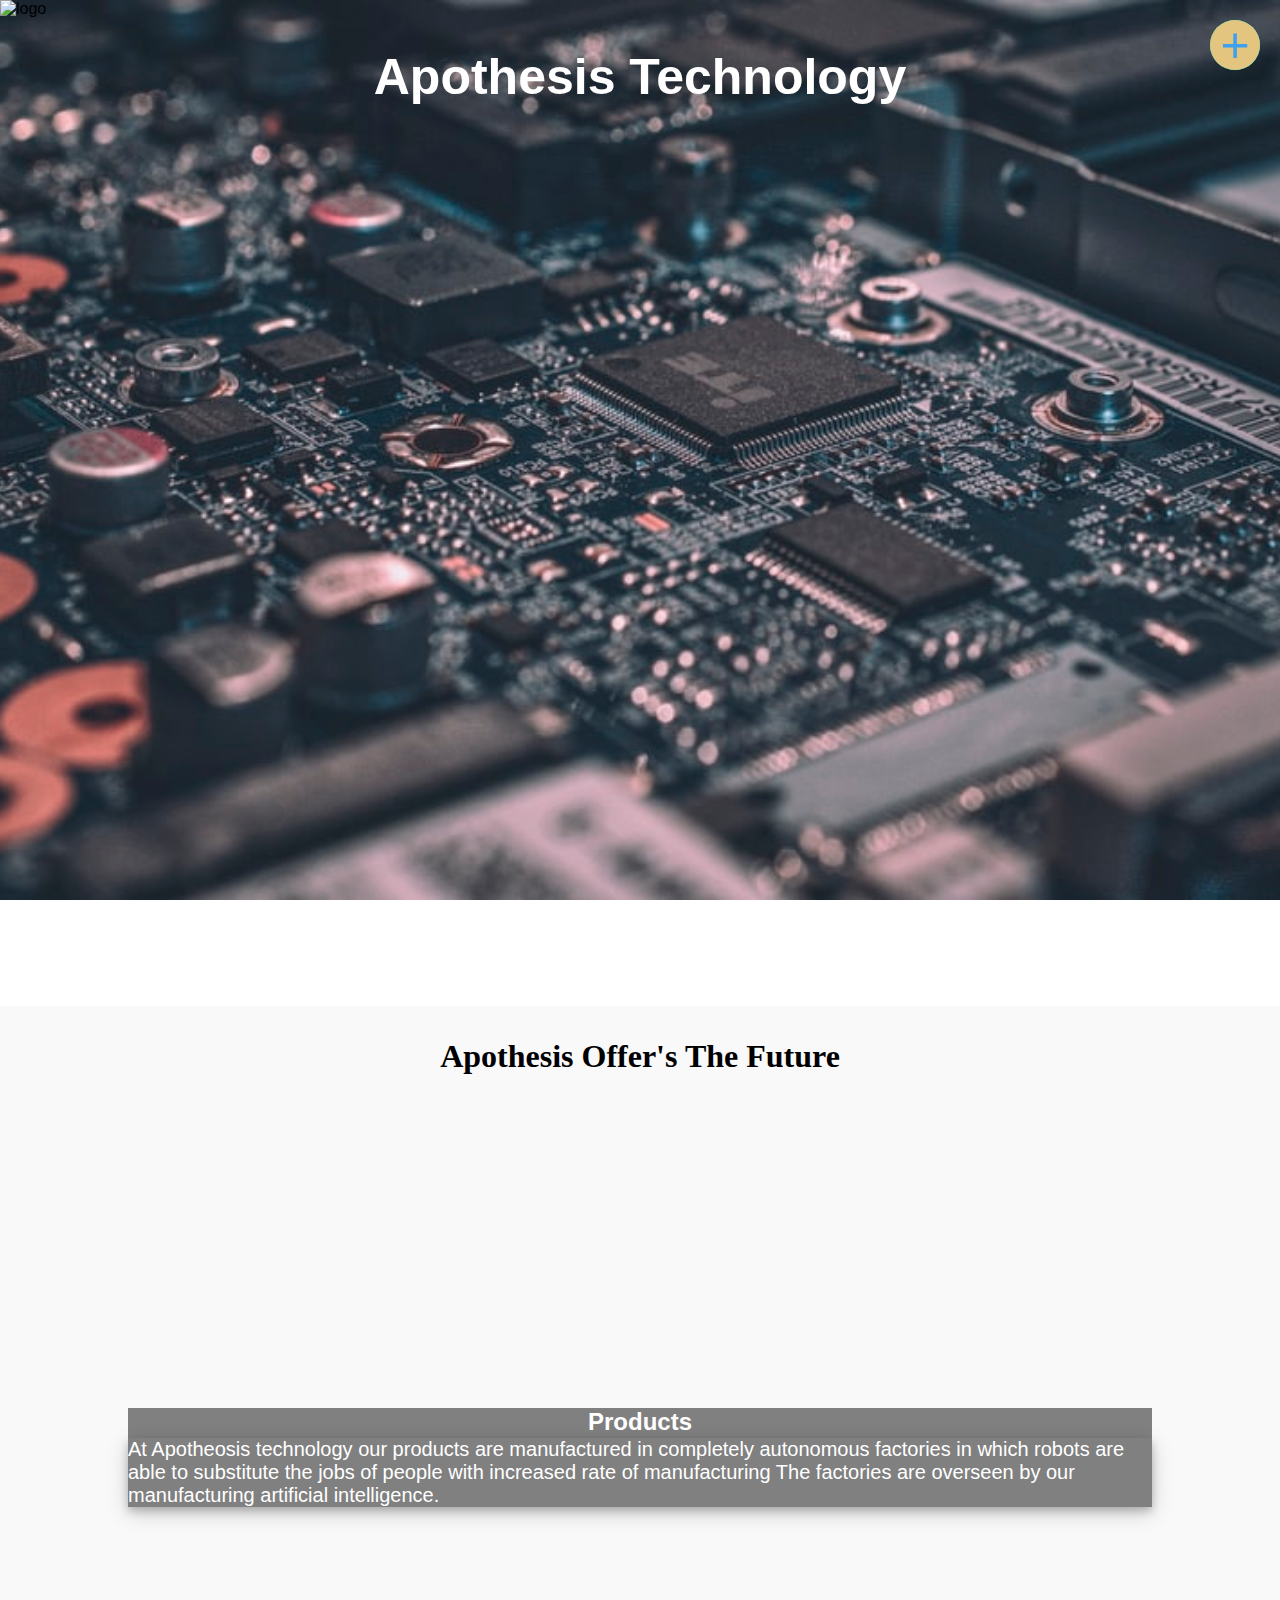
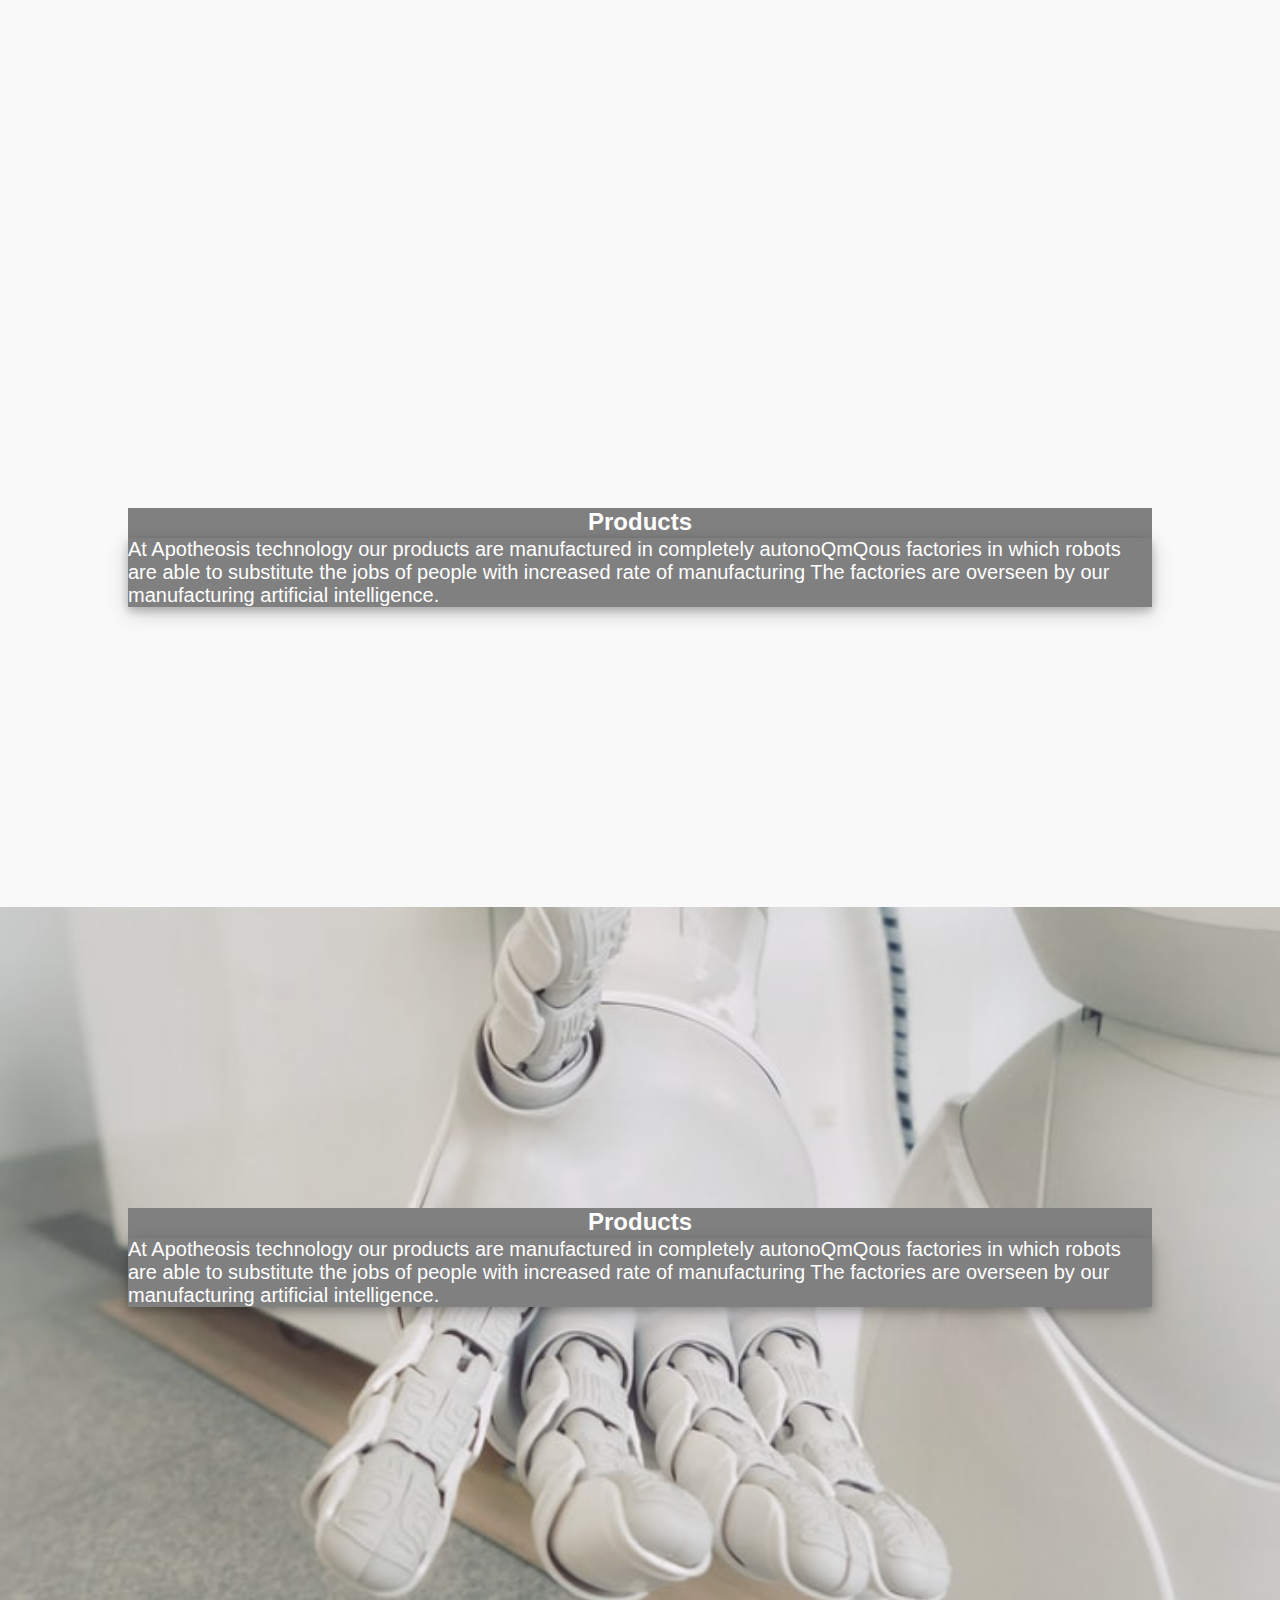
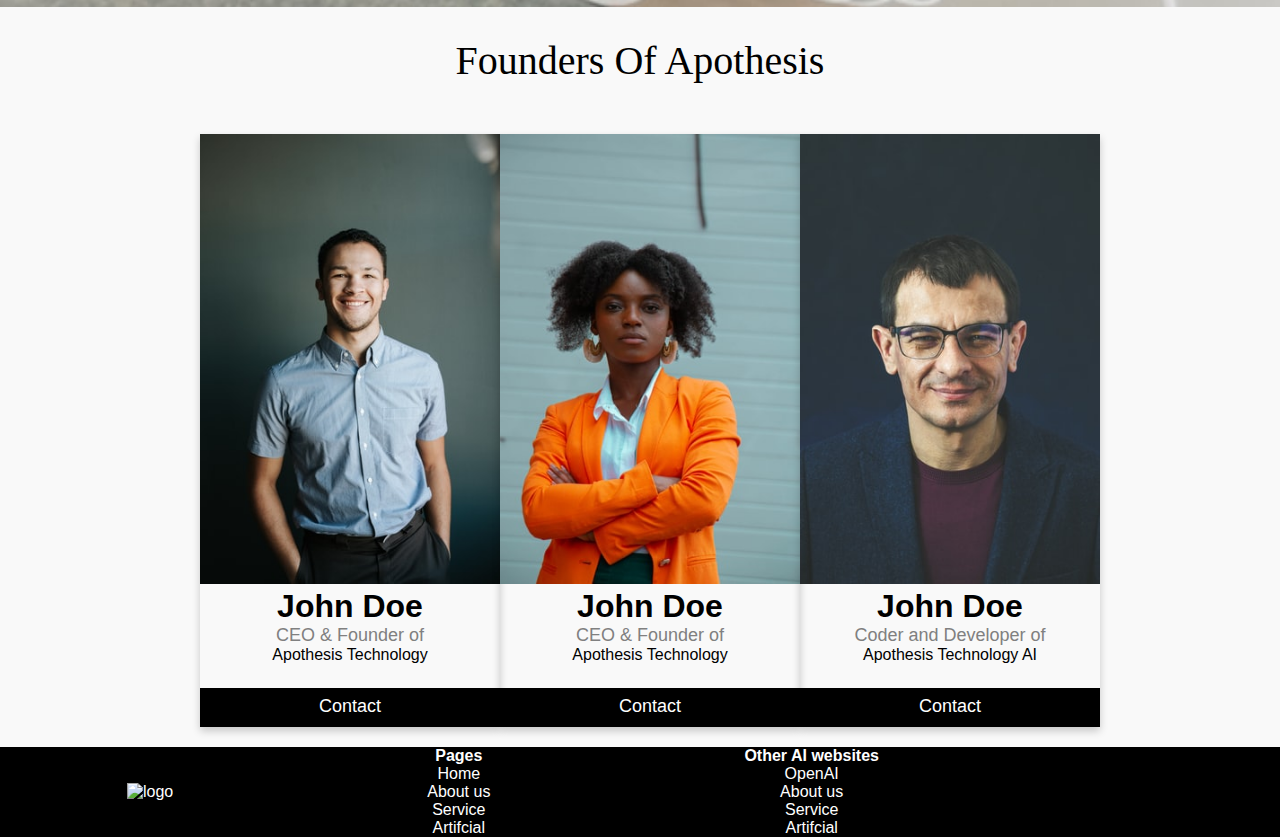
==== about.html @ ad60e050 "finished about us page" ====
<!DOCTYPE html>
<html lang="en">
<head>
  <meta charset="UTF-8">
  <meta name="viewport" content="width=device-width, initial-scale=1.0">
  <meta http-equiv="X-UA-Compatible" content="ie=edge">
  <link rel="stylesheet" href="https://unpkg.com/aos@next/dist/aos.css" />
  <script src="https://kit.fontawesome.com/8c59765e24.js" crossorigin="anonymous"></script>
  <link rel="stylesheet" href="style.css">
  <script src="javascript.js"></script>
  <title>Apothesis Technology</title>
</head>
  <body class = "body5">
    <img alt="logo" class ="logo" src="img/logo.png">
    <h3 class = "hero-text">Apothesis Technology</h3>
    <div class = "toggle" onclick="Overflow()"></div>
    <div class = "overlay"></div>
    <div class = menu>
      <ul>
        <li><a href="#">Home</a></li>
        <li><a href="products.html">About us</a></li>
        <li><a href="#">Services</a></li>
        <li><a href="#">Products</a></li>
      </ul>
    </div>
    <script src="https://code.jquery.com/jquery-3.5.1.js">
    </script>
      <script type = "text/javascript">
      $(document).ready(function() {
        $('.toggle').click(function() {
          $('.toggle').toggleClass('active')
          $('.overlay').toggleClass('active')
          $('.menu').toggleClass('active')
        })
      })
       </script>

       <header class = "main-header">
         <h1> Apothesis Offer's The Future</h1>
       </header>
        <main class = "container">
          <section class ="center3">
              <div>
                <h2 class="h10">Products</h2>
                <p class="p2">At Apotheosis technology our products are manufactured in
                  completely autonomous factories in which robots are able to
                  substitute the jobs of people with increased rate of
                  manufacturing The factories are overseen
                  by our manufacturing artificial intelligence.</p>
            </div>
            </section>
            <section class ="center4">
                <div>
                  <h2 class ="h10">Products</h2>
                  <p class="p2">At Apotheosis technology our products are manufactured in
                    completely autonoQmQous factories in which robots are able to
                    substitute the jobs of people with increased rate of
                    manufacturing The factories are overseen
                    by our manufacturing artificial intelligence.</p>
              </div>
              </section>
              <section class ="center5">
                  <div>
                    <h2 class ="h10">Products</h2>
                    <p class="p2">At Apotheosis technology our products are manufactured in
                      completely autonoQmQous factories in which robots are able to
                      substitute the jobs of people with increased rate of
                      manufacturing The factories are overseen
                      by our manufacturing artificial intelligence.</p>
                </div>
                </section>

                <section class ="h11">
                <h11>Founders Of Apothesis</h11>
              </section>
                <section class="happy">
                  <div class="card">
                  <img src="img/sales-man.jpg" alt="John" style="width:100%">
                  <h1>John Doe</h1>
                  <p class="title">CEO & Founder of</p>
                  <p>Apothesis Technology</p>
                  <div class="staff-link"style="margin: 24px 0;">
                    <a href="#"><i class="fab fa-instagram"></i></a>
                    <a href="#"><i class="fab fa-twitter"></i></a>
                    <a href="#"><i class="fab fa-youtube"></i></a>
                    <a href="#"><i class="fab fa-facebook"></i></a>
                  </div>
                  <p><button class="staff">Contact</button></p>
                </div>
                <div class="card">
                <img src="img/ceo.jpg" alt="John" style="width:100%;">
                <h1>John Doe</h1>
                <p class="title">CEO & Founder of</p>
                <p>Apothesis Technology</p>
                <div class="staff-link"style="margin: 24px 0;">
                  <a href="#"><i class="fab fa-instagram"></i></a>
                  <a href="#"><i class="fab fa-twitter"></i></a>
                  <a href="#"><i class="fab fa-youtube"></i></a>
                  <a href="#"><i class="fab fa-facebook"></i></a>
                </div>
                <p><button class="staff">Contact</button></p>
              </div>
              <div class="card">
              <img src="img/coder1.jpg" alt="John" style="width:100%">
              <h1>John Doe</h1>
              <p class="title">Coder and Developer of</p>
              <p>Apothesis Technology AI</p>
              <div class="staff-link"style="margin: 24px 0;">
                <a href="#"><i class="fab fa-instagram"></i></a>
                <a href="#"><i class="fab fa-twitter"></i></a>
                <a href="#"><i class="fab fa-youtube"></i></a>
                <a href="#"><i class="fab fa-facebook"></i></a>
              </div>
              <p><button class="staff">Contact</button></p>
            </div>
                </section>
           </main>


       <footer class = "footer">
           <img src="img/logo.png" alt="logo" class ="logo">
         <ul class = "website-pages">
           <h4>Pages</h4>
           <li><a href="#">Home</a></li>
           <li><a href="#">About us</a></li>
           <li><a href="#">Service</a></li>
           <li><a href="#">Artifcial</a></li>
       </ul>
       <ul class = "external-links">
         <h4>Other AI websites</h4>
         <li><a href="https://openai.com/" target="_blank">OpenAI</a></li>
         <li><a href="#">About us</a></li>
         <li><a href="#">Service</a></li>
         <li><a href="#">Artifcial</a></li>
      </ul>
      <ul class = "icons">
        <li><a href="#"><i class="fab fa-twitter"></i></a></li>
        <li><a href="#"><i class="fab fa-instagram"></i></a></li>
        <li><a href="#"><i class="fab fa-facebook"></i></a></li>
        <li><a href="#"><i class="fab fa-youtube"></i></a></li>
      </ul>
       </footer>
        </body>
---- style.css ----
* {
  margin: 0;
  padding: 0;
}

body {
  font-family:"Dosis", sans-serif;
  background:url(img/hero.jpg) center no-repeat;
  background-color: #f9f9f9;
  background-size:cover;
  height: 100vh;
  width: 100%;
  overflow-x: hidden;
  overflow-y: auto;
}

.logo {
  display: flex;
  align-items: center;
  justify-content: flex-start;
  max-width: 150px;
}

.hero-text {
  display: flex;
  align-items:center;
  justify-content:center;
  padding-top:30px;
  color: white;
  font-size:50px;
}

.toggle {
  position: fixed;
  top: 20px;
  right: 20px;
  width: 50px;
  height: 50px;
  border-radius: 50%;
  background-color: #15DB95;
  cursor: pointer;
  z-index: 9999;
}

.toggle:before {
  content: "+";
  position: absolute;
  top: 0;
  left: 0;
  font-size: 50px;
  width: 100%;
  height: 100%;
  color: #3FA0EF;
  text-align: center;
  line-height: 50px;
  border-radius: 50%;
  background: #E4C580;
  transition: 1s;

}


.toggle.active:before {
  transform: rotate(405deg);
  background: #3FA0EF;
  color: #E4C580;
}

.overlay {
  position: fixed;
  top: 20px;
  right: 20px;
  width: 50px;
  height: 50px;
  border-radius: 50%;
  background: rgb(1, 183, 255);
  transition: transform 0.5s;
}

.overlay.active {
  transform: scale(100,100);
}

.menu {
  width:100%;
  height: 100%;
  overflow: auto;
  z-index: 9999;
  visibility: hidden;
  transition: 0.2s;
}

.menu.active {
  visibility:visible;
}

.menu ul {
  position: fixed;
  top: 50%;
  left: 50%;
  transform: translate(-50%, 50%);
  margin:0;
  padding:0;
}

.menu ul li {
  list-style: none;
}

.menu ul li a {
  position: relative;
  align-items: center;
  font-size: 19px;
  text-decoration: none;
  color: white;
  margin: 20px 0;
  display: block;
  text-shadow: 0 2px 5px rgba(0,0,0,.5);
}

.menu ul li a:before{
  content:"";
  position:absolute;
  bottom:0;
  left:0;
  width:100%;
  height: 20px;
  background:#E4C580;
  z-index:-1;
  transform: scaleX(0);
  transform-origin:left;
  transition: transform 0.5s;
}

.menu ul li a:hover:before {
  transform: scaleX(1);
}

.main-header {
  display:flex;
  flex-direction: column;
  align-items: center;
  justify-content: center;
  text-align:center;
  padding:2rem;
  background: #f9f9f9;
  font-family:italic;
}


.container {
  display:flex;
  flex-direction: column;
  align-items: center;
  justify-content: center;
  background: #f9f9f9;
  z-index:-1;
}

.center img {
  width:100%;
  height:500px;
}

.center {
  display:grid;
  grid-template-columns:repeat(2,1fr);
  grid-gap:2rem;
  background: rgba(128,128,128,0.6);
  margin-bottom:2rem;
  box-shadow: 0 4px 8px 0 rgba(0, 0, 0, 0.2), 0 6px 20px 0 rgba(0, 0, 0, 0.19);
}

.center h2 {
  margin-bottom: 32px;
}

.center > div {
  padding:2rem;
}

.center:nth-child(even) img{
  order:2;
}

@media(max-width:700px) {
  .center {
    display:block;
  }
  .hero-text {
    font-size:30px;
  }
  .logo {
    max-width:100px;
  }
}

/*Footer style*/

.footer {
  display: flex;
  justify-content: space-around;
  align-items: center;
  flex-direction: row;
  text-align: center;
  background-color: black;
  color:white;
}

.footer a {
  text-decoration: none;
  font-style: none;
  list-style-type:none;
  color:white;
  font-style: none;
}
.footer ul li {
  list-style-type: none;
}
.h4 {
  border-color: red;
}

.icons a {
  display:flex;
  flex-direction: row;
  text-decoration: none;
  padding: 10px;
  border-color: white;
}

.icons ul li {
  display: flex;
  flex-direction:row;
  color:red;
}

a:hover{
  color:#3FA0EF;
  transition: 0.5s;

}

@media only screen and (max-width: 800px) {
  .footer {
    font-size:12px;
  }
}

/*products page*/

.body1 {
  background:url(img/trippy.jpg) center no-repeat;
  background-size: cover;
  background-attachment:fixed;
}

.products {
  background-color: white;
  display:flex;
  flex-direction: column;
  justify-content: center;
  align-items: center;
  margin: 35px;
  height: 500px;
  box-shadow: 0 25px 40px rgba(0,0,0,.5);
}

.products p {
  margin:30px;
}

.container1 {
  align-items:center;
  justify-content: center;
  min-height:100vh;
  position:relative;
  display:flex;
  flex-wrap:wrap;
  z-index:-1;
  padding-bottom:3rem;
}

.container1 .box {
  position:relative;
  width:275px;
  height:275px;
  overflow:hidden;
  transition:0.5s;
  display:flex;
  justify-content: space-around;
}

.container1 .box:hover{
  z-index:2;
  transform:scale(1.25);
  box-shadow: 0 25px 40px rgba(0,0,0,.5);
}

.container1 .box .imgbx{
  position:absolute;
  top:0;
  left:0;
  width: 100%;
  height:100%;
}
.container1 .box .imgbx:before{
  content:'';
  position:absolute;
  top:0;
  left:0;
  width:100%;
  height:100%;
  z-index:1;
  background:black;
  mix-blend-mode: hard-light;
  opacity:0;
  transition: 0.5s;
}
.container1 .box:hover .imgbx:before{
  opacity: 0.8;
}

.container1 .box .imgbx img{
  position:absolute;
  top:0;
  left:0;
  width: 100%;
  height:100%;
  object-fit: cover;
}

.container1 .box .content{
  position: absolute;
  top:0;
  left:0;
  width:100%;
  height:100%;
  z-index:1;
  display:flex;
  align-items:flex-end;
}

.container1 .box .content h6 {
  color:white;
  transition:0.5s;
  text-transform:uppercase;
  margin-bottom:5px;
  font-size:20px;
  transform:translateY(200px);
}

.container1 .box:hover .content h6{
  transform:translateY(0);
  transition-delay:0.6s;
}
.container1 .box .content p {
  color:white;
  transition:0.5s;
  text-transform:uppercase;
  margin-bottom:5px;
  font-size:15px;
  transform:translateY(200px);
}

.container1 .box:hover .content p{
  transform:translateY(0);
  transition-delay:0.8s;
}

.info a {
  text-decoration:none;
  color:#3FA0EF;
}

.info a:hover {
  text-decoration: underline;
  text-decoration-color:#3FA0EF;
}
.container1 .box .content .info {
  color:white;
  transition:0.5s;
  text-transform:uppercase;
  margin-bottom:5px;
  font-size:15px;
  transform:translateY(200px);
}

.container1 .box:hover .content .info{
  transform:translateY(0);
  transition-delay:1s;
}

.row1 {
  background-color: black;
  padding:20px;
  margin:40px 30px;
  position:relative;
}

.row1 p{
  font-size:20px;
  color:white;
  margin: 20px;
  display:flex;
  justify-content: center;
}

@media only screen and (max-width: 1200px) {
  .row1{
    padding: 50px;
    font-size:40px;

  }
}

/*Styling for the checkout areas*/
.body10 {
  font-family: Arial;
  font-size: 17px;
  padding: 8px;
  background-color:#f2f2f2;
  overflow-x: hidden;
}

* {
  box-sizing: border-box;
}

.row {
  display: -ms-flexbox;
  display: flex;
  -ms-flex-wrap: wrap;
  flex-wrap: wrap;
  margin: 0 -16px;
}

.col-25 {
  -ms-flex: 25%;
  flex: 25%;
}

.col-50 {
  -ms-flex: 50%;
  flex: 50%;

}

.col-75 {
  -ms-flex: 75%;
  flex: 75%;
}

.col-25,
.col-50,
.col-75 {
  padding: 0 16px;
}

.container10 {
  background-color: #f2f2f2;
  padding: 5px 20px 15px 20px;
  border: 1px solid lightgrey;
  border-radius: 3px;
}

input[type=text] {
  width: 100%;
  margin-bottom: 20px;
  padding: 12px;
  border: 1px solid #ccc;
  border-radius: 3px;
}

label {
  margin-bottom: 10px;
  display: block;
}

.icon-container {
  margin-bottom: 20px;
  padding: 7px 0;
  font-size: 24px;
}

.btn {
  background-color: blue;
  color: white;
  padding: 12px;
  margin: 10px 0;
  border: none;
  width: 100%;
  border-radius: 3px;
  cursor: pointer;
  font-size: 17px;
  transition: 0.5s;
  text-decoration: none;
}

.btn:hover {
  background-color: green;
  color:white;
}

a {
  color: white;
  text-decoration: none;
}

hr {
  border: 1px solid lightgrey;
}

span.price {
  float: right;
  color: grey;
}

/* Responsive layout - when the screen is less than 800px wide, make the two columns stack on top of each other instead of next to each other (also change the direction - make the "cart" column go on top) */
@media (max-width: 800px) {
  .row {
    flex-direction: column-reverse;
  }
  .col-25 {
    margin-bottom: 20px;
  }
}

/*styling for the Vehicles page*/


/*Confirm page*/

.body3 {
  margin:0;
  padding:0;
  background-image:none;
  background-color:linear-gradient(#000000,#434343);
  display: flex;
  justify-content: center;
  align-items: center;
  min-height:100vh
}

.NeonBtn{
  color:black;
  position:relative;
  padding:15px 30px;
  color:#2196f3;
  text-transform:uppercase;
  letter-spacing: 4px;
  font-size:24px;
  overflow:hidden;
  transition:0.2s;
}

.NeonBtn:hover{
  color:#255784;
  background:#2196f3;
  box-shadow: 0 0 10px #2196f3,  0 0 40px #2196f3,  0 0 80px #2196f3;
  transition-delay: 1s;
}

.NeonBtn span {
  position:absolute;
  display: block;

}

.NeonBtn span:nth-child(1) {
  top:0;
  left:-100%;
  width:100%;
  height:2px;
  background:linear-gradient(90deg,transparent,#2196f3)
}

.NeonBtn:hover span:nth-child(1) {
  left:100%;
  transition:1s;

}

.NeonBtn span:nth-child(3) {
  bottom:0;
  right:-100%;
  width:100%;
  height:2px;
  background:linear-gradient(270deg,transparent,#2196f3)
}

.NeonBtn:hover span:nth-child(3) {
  right:100%;
  transition:1s;
  transition-delay: 0.5s;

}

.NeonBtn span:nth-child(2) {
  top:-100%;
  right:0;
  width:2px;
  height:100%;
  background:linear-gradient(180deg,transparent,#2196f3)
}

.NeonBtn:hover span:nth-child(2) {
  top:100%;
  transition:1s;
  transition-delay: 0.25s;

}

.NeonBtn span:nth-child(4) {
  bottom:-100%;
  left:0;
  width:2px;
  height:100%;
  background:linear-gradient(360deg,transparent,#2196f3)
}

.NeonBtn:hover span:nth-child(4) {
  bottom:100%;
  transition:1s;
  transition-delay: 0.75s;

}


/*Styling for about us page*/

.body5 {
  background:url(img/board.jpg) center no-repeat;
  background-size: cover;
  background-attachment: fixed;
}

.center3{
  background:url(img/nasa.jpg) center no-repeat;
  background-attachment: fixed;
  background-size:cover;
  height:700px;
  display:flex;
  justify-content: center;
  align-items: center;
}

.center4{
  background:url(img/team.jpg) center no-repeat;
  background-attachment: fixed;
  background-size:cover;
  height:700px;
  display:flex;
  justify-content: center;
  align-items: center;
}

.center5{
  background:url(img/hand.jpg) center no-repeat;
  background-size:cover;
  height:700px;
  display:flex;
  justify-content: center;
  align-items: center;
}

.p2{
  color:white;
  margin:0 8rem;
  background-color: red;
  display: flex;
  font-size:20px;
  justify-content: center;
  align-items: center;
  background: grey;
  box-shadow: 0 4px 8px 0 rgba(0, 0, 0, 0.2), 0 6px 20px 0 rgba(0, 0, 0, 0.19);
}

.h10 {
  color:white;
  display: flex;
  justify-content: center;
  align-items: center;
  background: grey;
  margin:0 8rem;
  padding-bottom:2px;
}

@media(max-width:700px) {
  .p2 {
    margin:0 4rem;
  }
  .h10 {
    margin:0 4rem;
  }
}

/*Staff card*/

.h11 {
  display:flex;
  justify-content: center;
  font-size: 40px;
  font-family:italic;
  align-items:center;
  padding:30px;
}
.happy{
  display:flex;
  flex-direction:row;
  padding-top:20px;
  padding-bottom:20px;
  padding-left:20px;
}

.card {
  box-shadow: 0 4px 8px 0 rgba(0, 0, 0, 0.2);
  max-width: 300px;
  margin: auto;
  text-align: center;
  font-family: arial;
}

.title {
  color: grey;
  font-size: 18px;
}

.staff {
  border: none;
  outline: 0;
  display: inline-block;
  padding: 8px;
  color: white;
  background-color: #000;
  text-align: center;
  cursor: pointer;
  width: 100%;
  font-size: 18px;
  padding-bottom:10px;
}

.staff-link a {
  text-decoration: none;
  font-size: 22px;
  color: black;
}

.staff:hover, a:hover {
  color:#3FA0EF;
  opacity: 0.7;
}

@media(max-width:700px) {
  .happy {
    display:block;
  }
}
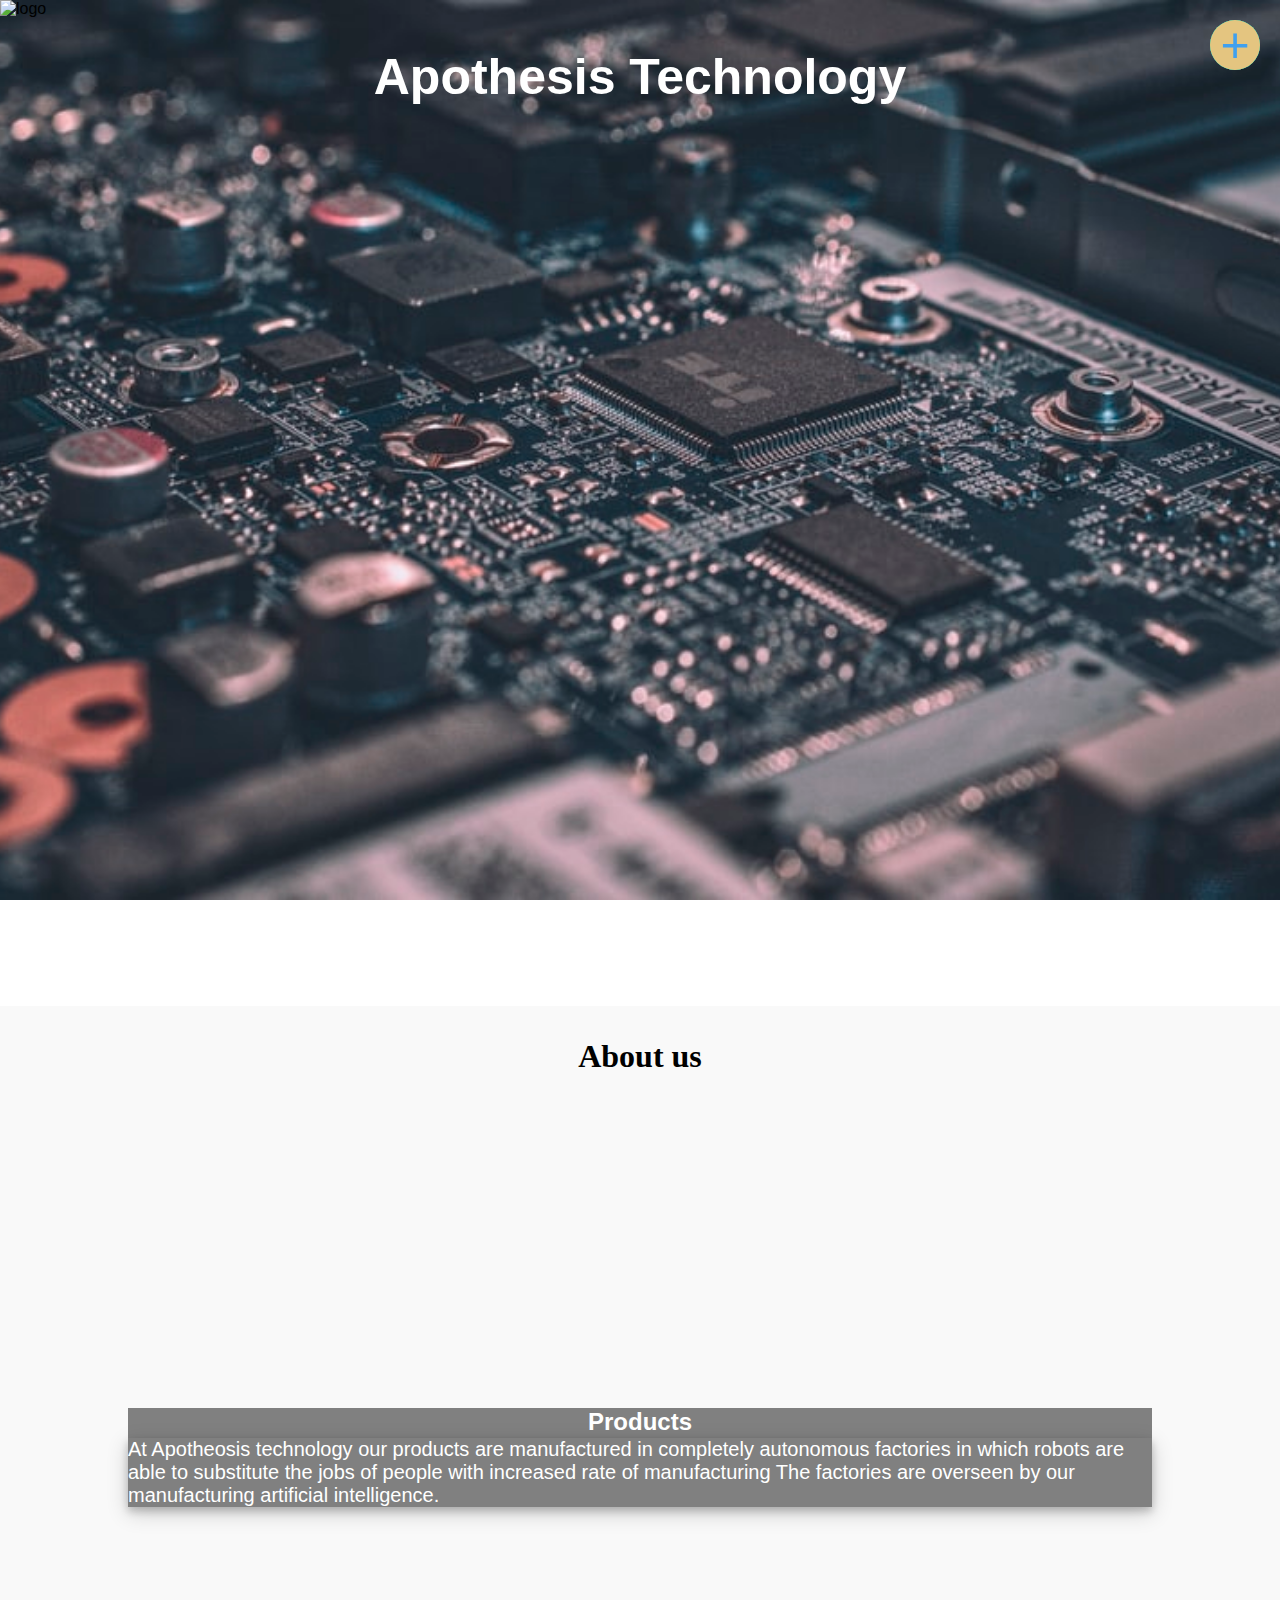
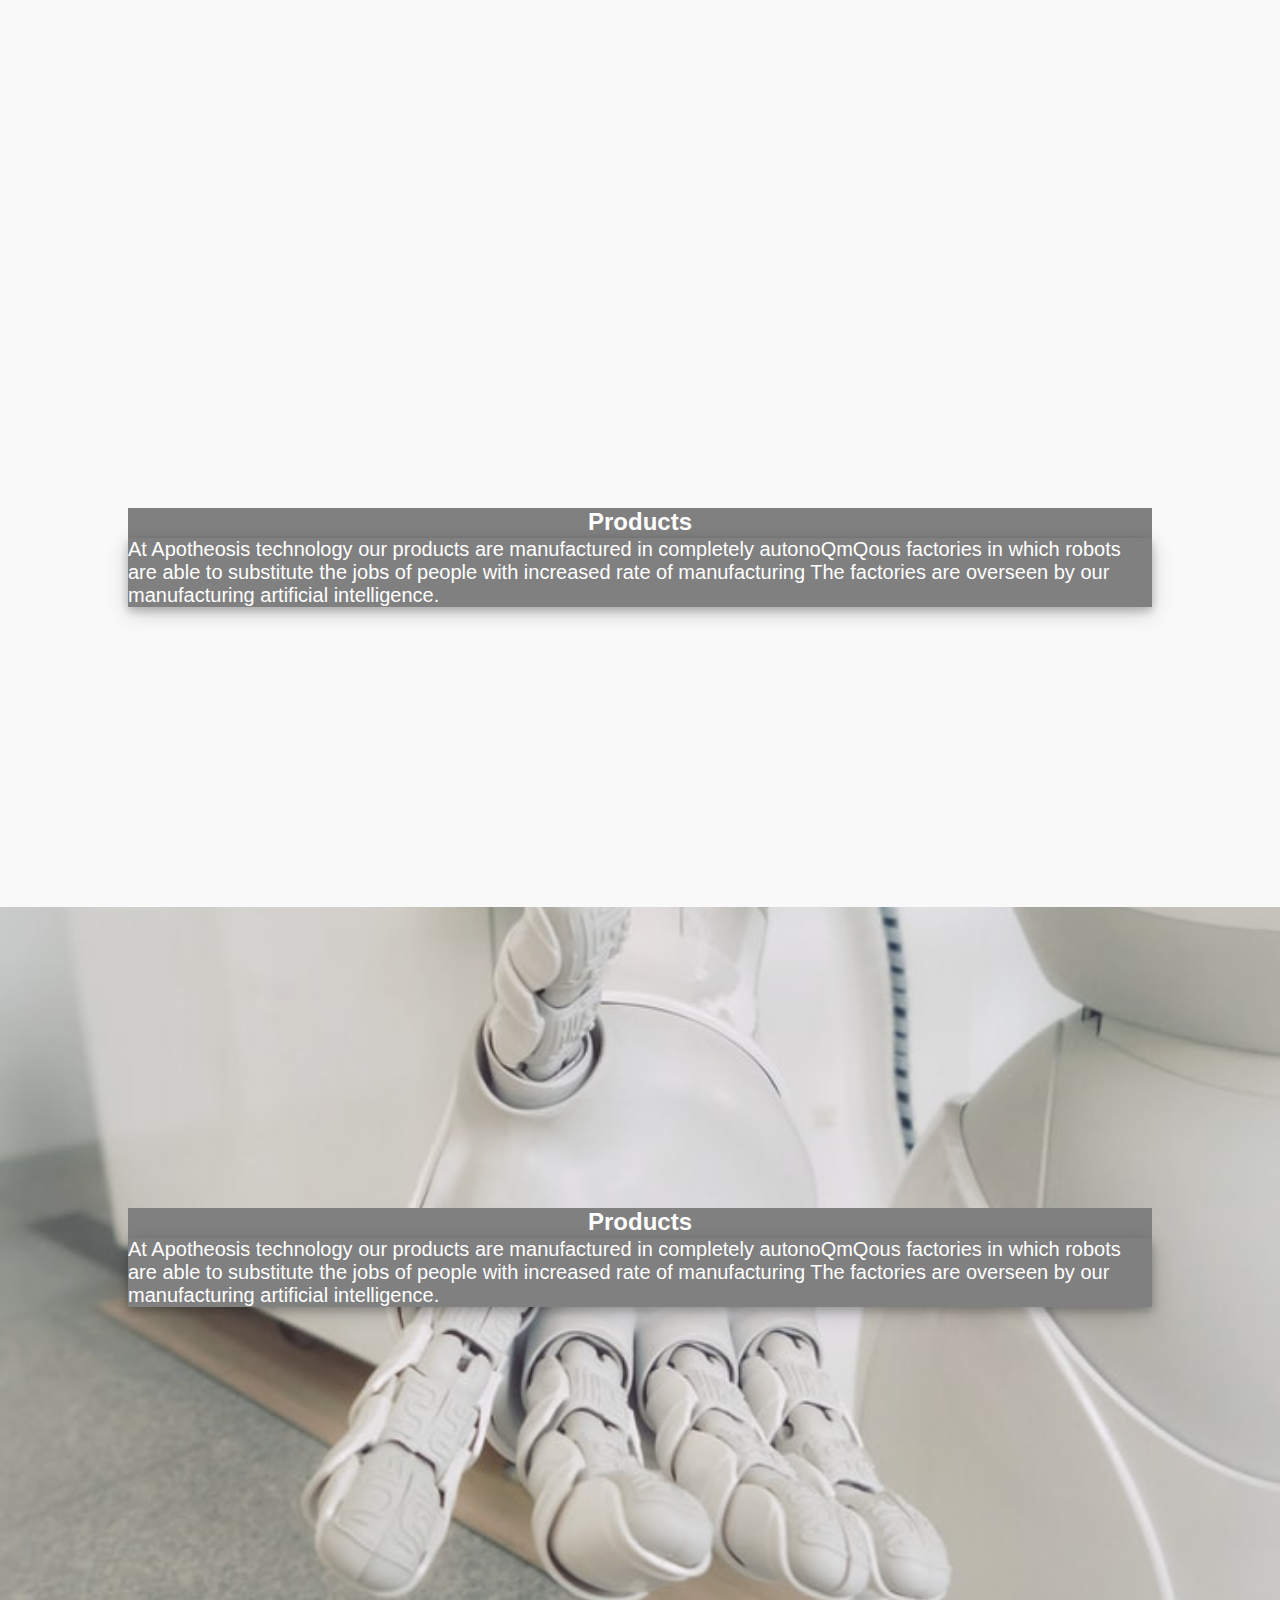
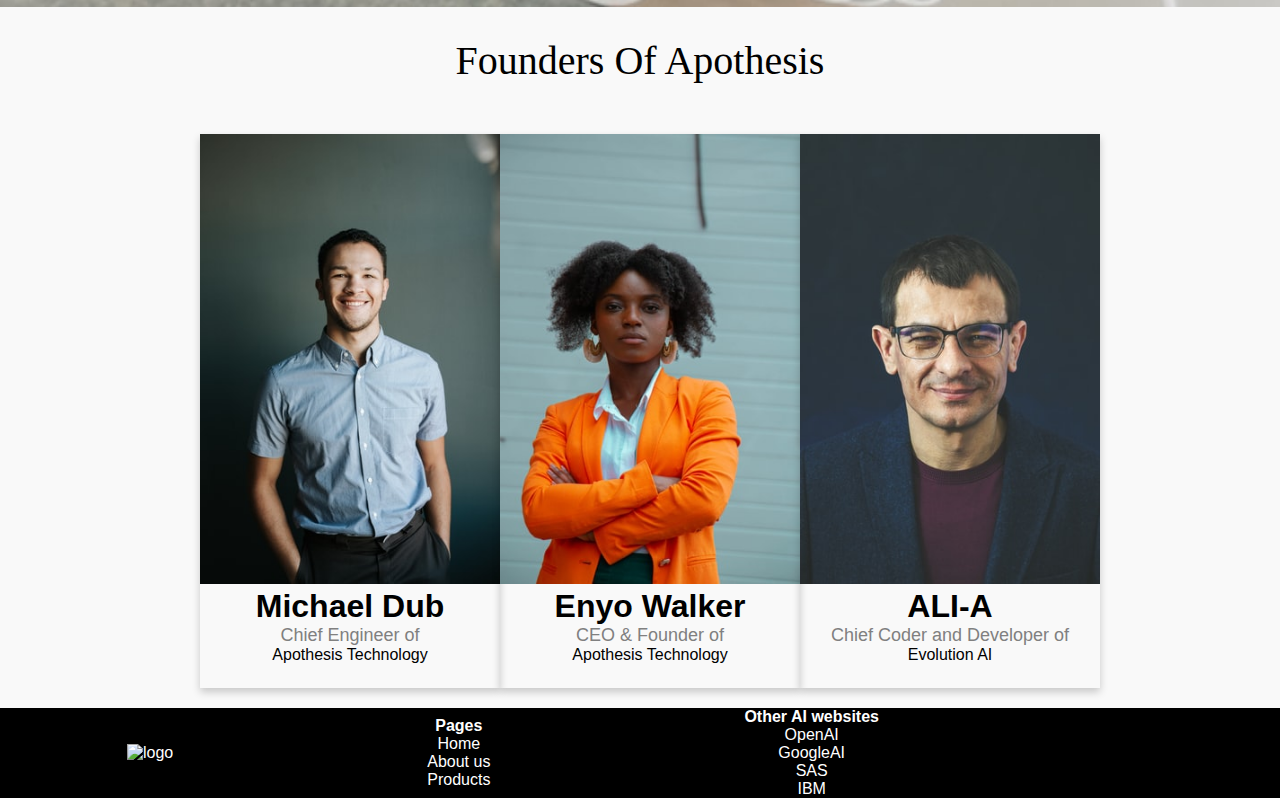
==== commit ae407ee8: "commmit" ====
--- a/about.html
+++ b/about.html
@@ -17,10 +17,9 @@
     <div class = "overlay"></div>
     <div class = menu>
       <ul>
-        <li><a href="#">Home</a></li>
-        <li><a href="products.html">About us</a></li>
-        <li><a href="#">Services</a></li>
-        <li><a href="#">Products</a></li>
+        <li><a href="index.html">Home</a></li>
+        <li><a href="#">About us</a></li>
+        <li><a href="products.html">Products</a></li>
       </ul>
     </div>
     <script src="https://code.jquery.com/jquery-3.5.1.js">
@@ -36,7 +35,7 @@
        </script>
 
        <header class = "main-header">
-         <h1> Apothesis Offer's The Future</h1>
+         <h1> About us</h1>
        </header>
         <main class = "container">
           <section class ="center3">
@@ -73,11 +72,11 @@
                 <section class ="h11">
                 <h11>Founders Of Apothesis</h11>
               </section>
-                <section class="happy">
+                <section class="abouts">
                   <div class="card">
                   <img src="img/sales-man.jpg" alt="John" style="width:100%">
-                  <h1>John Doe</h1>
-                  <p class="title">CEO & Founder of</p>
+                  <h1>Michael Dub</h1>
+                  <p class="title">Chief Engineer of</p>
                   <p>Apothesis Technology</p>
                   <div class="staff-link"style="margin: 24px 0;">
                     <a href="#"><i class="fab fa-instagram"></i></a>
@@ -85,11 +84,10 @@
                     <a href="#"><i class="fab fa-youtube"></i></a>
                     <a href="#"><i class="fab fa-facebook"></i></a>
                   </div>
-                  <p><button class="staff">Contact</button></p>
                 </div>
                 <div class="card">
                 <img src="img/ceo.jpg" alt="John" style="width:100%;">
-                <h1>John Doe</h1>
+                <h1>Enyo Walker</h1>
                 <p class="title">CEO & Founder of</p>
                 <p>Apothesis Technology</p>
                 <div class="staff-link"style="margin: 24px 0;">
@@ -98,20 +96,18 @@
                   <a href="#"><i class="fab fa-youtube"></i></a>
                   <a href="#"><i class="fab fa-facebook"></i></a>
                 </div>
-                <p><button class="staff">Contact</button></p>
               </div>
               <div class="card">
-              <img src="img/coder1.jpg" alt="John" style="width:100%">
-              <h1>John Doe</h1>
-              <p class="title">Coder and Developer of</p>
-              <p>Apothesis Technology AI</p>
+              <img src="img/coder1.jpg" alt="coder" style="width:100%">
+              <h1>ALI-A</h1>
+              <p class="title">Chief Coder and Developer of</p>
+              <p>Evolution AI</p>
               <div class="staff-link"style="margin: 24px 0;">
                 <a href="#"><i class="fab fa-instagram"></i></a>
                 <a href="#"><i class="fab fa-twitter"></i></a>
                 <a href="#"><i class="fab fa-youtube"></i></a>
                 <a href="#"><i class="fab fa-facebook"></i></a>
               </div>
-              <p><button class="staff">Contact</button></p>
             </div>
                 </section>
            </main>
@@ -121,23 +117,22 @@
            <img src="img/logo.png" alt="logo" class ="logo">
          <ul class = "website-pages">
            <h4>Pages</h4>
-           <li><a href="#">Home</a></li>
+           <li><a href="index.html">Home</a></li>
            <li><a href="#">About us</a></li>
-           <li><a href="#">Service</a></li>
-           <li><a href="#">Artifcial</a></li>
+           <li><a href="products.html">Products</a></li>
        </ul>
        <ul class = "external-links">
          <h4>Other AI websites</h4>
          <li><a href="https://openai.com/" target="_blank">OpenAI</a></li>
-         <li><a href="#">About us</a></li>
-         <li><a href="#">Service</a></li>
-         <li><a href="#">Artifcial</a></li>
+         <li><a href="https://ai.google/" target="_blank">GoogleAI</a></li>
+         <li><a href="https://www.sas.com/en_us/home.html"target="_blank">SAS</a></li>
+         <li><a href="https://www.ibm.com/watson">IBM</a></li>
       </ul>
       <ul class = "icons">
-        <li><a href="#"><i class="fab fa-twitter"></i></a></li>
-        <li><a href="#"><i class="fab fa-instagram"></i></a></li>
-        <li><a href="#"><i class="fab fa-facebook"></i></a></li>
-        <li><a href="#"><i class="fab fa-youtube"></i></a></li>
+        <li><a href="https://twitter.com/"><i class="fab fa-twitter"></i></a></li>
+        <li><a href="https://www.instagram.com/?hl=en"><i class="fab fa-instagram"></i></a></li>
+        <li><a href="https://www.facebook.com/"><i class="fab fa-facebook"></i></a></li>
+        <li><a href="https://www.youtube.com/"><i class="fab fa-youtube"></i></a></li>
       </ul>
        </footer>
         </body>
--- a/style.css
+++ b/style.css
@@ -266,8 +266,14 @@
   box-shadow: 0 25px 40px rgba(0,0,0,.5);
 }
 
+.product-head{
+  margin:30px;
+  font-size:18px;
+}
+
 .products p {
   margin:30px;
+  font-size:14px;
 }
 
 .container1 {
@@ -415,10 +421,11 @@
 }
 
 /*Styling for the checkout areas*/
-.body10 {
+.body10{
   font-family: Arial;
   font-size: 17px;
   padding: 8px;
+  background-size: cover;
   background-color:#f2f2f2;
   overflow-x: hidden;
 }
@@ -626,6 +633,12 @@
 
 }
 
+@media (max-width: 700px){
+    .body3{
+        flex-direction: column;
+
+    }
+}
 
 /*Styling for about us page*/
 
@@ -705,7 +718,7 @@
   align-items:center;
   padding:30px;
 }
-.happy{
+.abouts{
   display:flex;
   flex-direction:row;
   padding-top:20px;
@@ -726,33 +739,22 @@
   font-size: 18px;
 }
 
-.staff {
-  border: none;
-  outline: 0;
-  display: inline-block;
-  padding: 8px;
-  color: white;
-  background-color: #000;
-  text-align: center;
-  cursor: pointer;
-  width: 100%;
-  font-size: 18px;
-  padding-bottom:10px;
-}
 
 .staff-link a {
   text-decoration: none;
   font-size: 22px;
   color: black;
-}
-
-.staff:hover, a:hover {
+  transition: 0.5s;
+}
+
+.staff-link:hover, a:hover{
   color:#3FA0EF;
-  opacity: 0.7;
+  transform: scale(1.25);
+  transition:1s;
 }
 
 @media(max-width:700px) {
-  .happy {
+  .abouts {
     display:block;
   }
 }
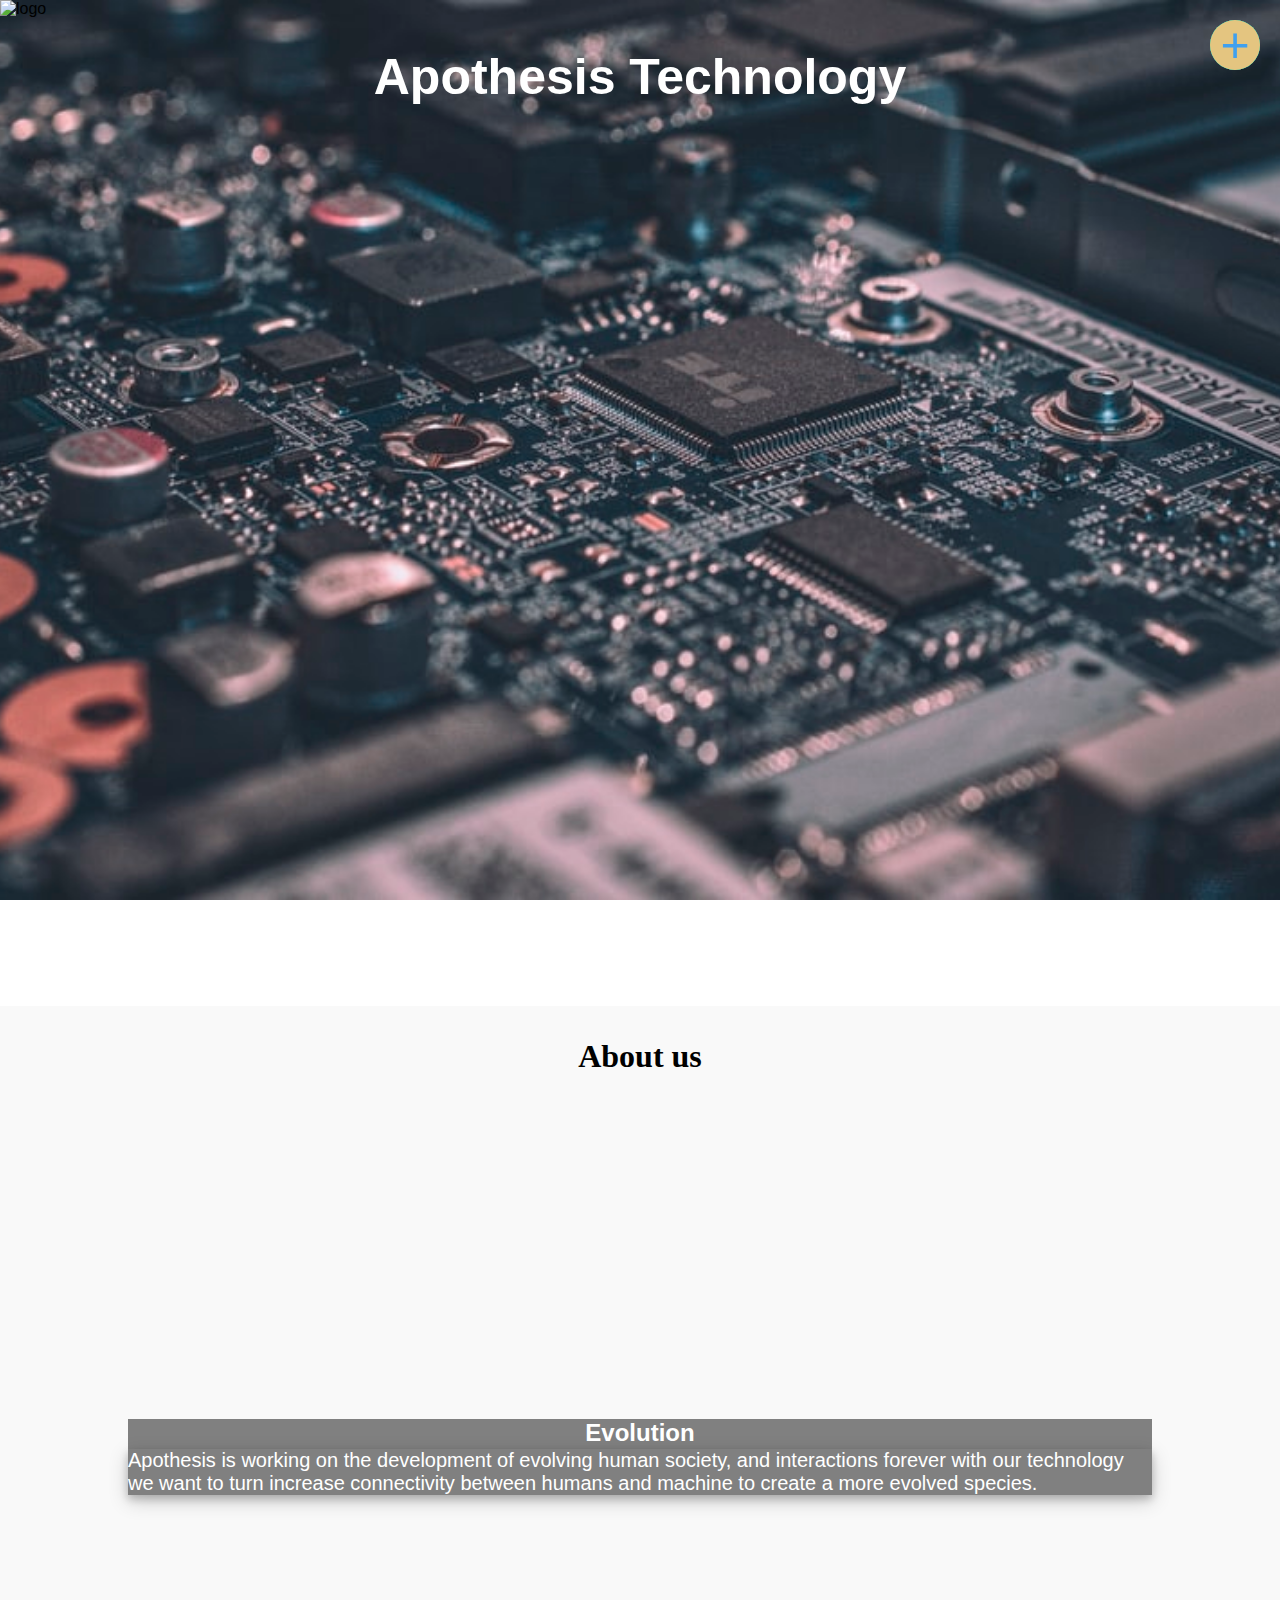
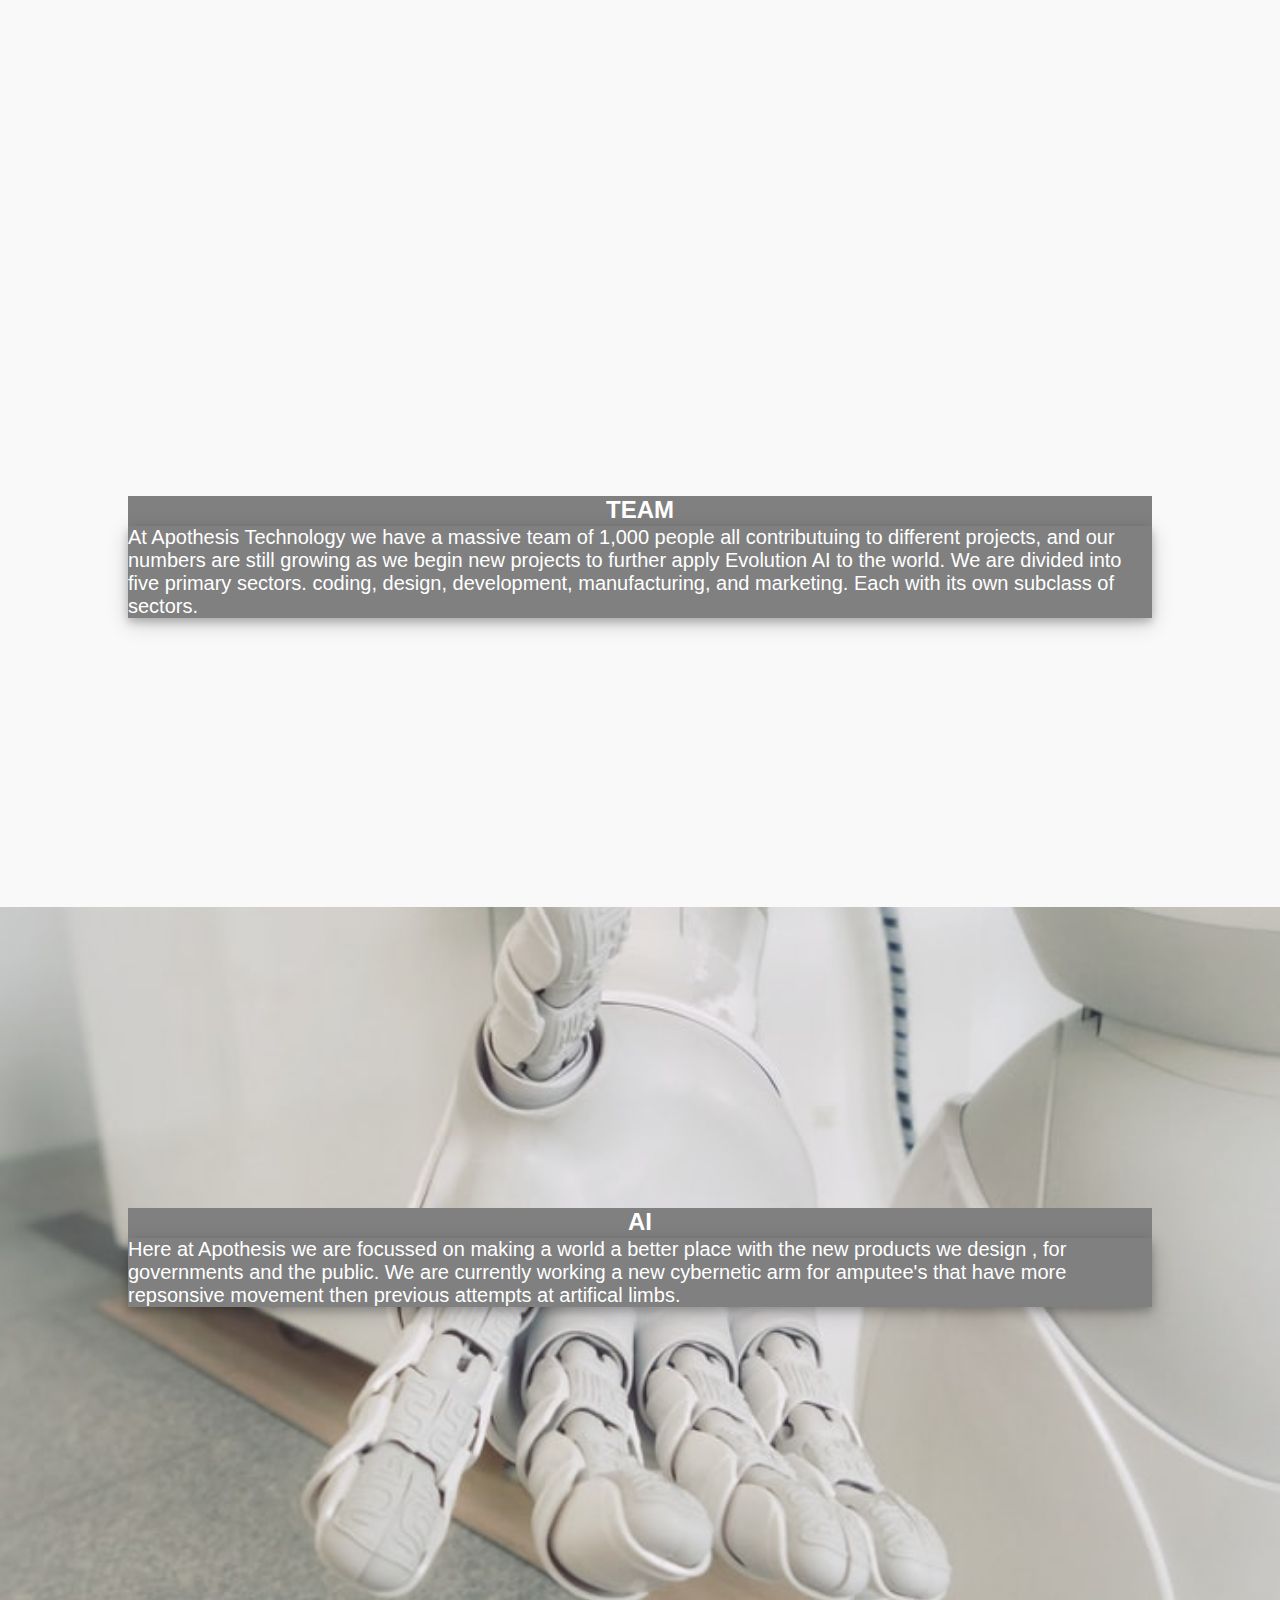
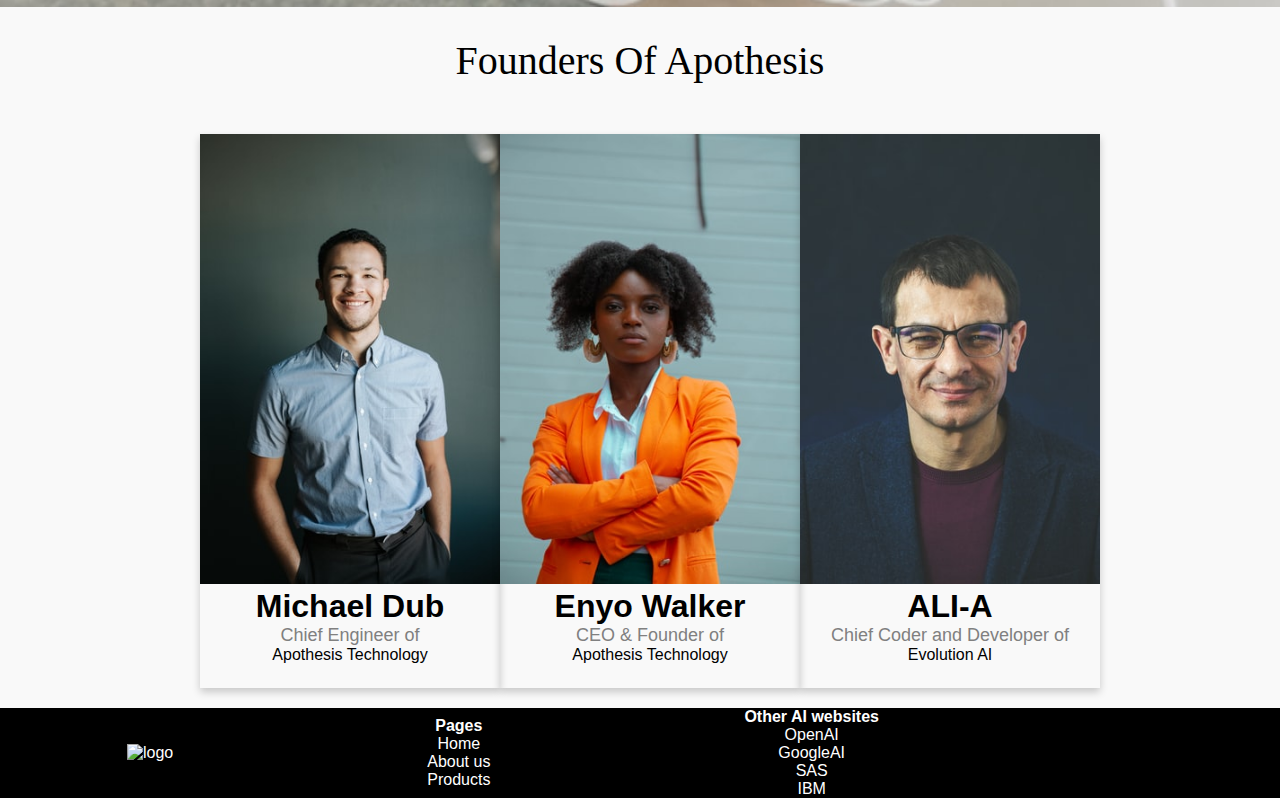
==== commit 7092b771: "final commit" ====
--- a/about.html
+++ b/about.html
@@ -11,7 +11,7 @@
   <title>Apothesis Technology</title>
 </head>
   <body class = "body5">
-    <img alt="logo" class ="logo" src="img/logo.png">
+    <img alt="logo" class ="logo" href ="index.html"src="img/logo.png">
     <h3 class = "hero-text">Apothesis Technology</h3>
     <div class = "toggle" onclick="Overflow()"></div>
     <div class = "overlay"></div>
@@ -40,32 +40,28 @@
         <main class = "container">
           <section class ="center3">
               <div>
-                <h2 class="h10">Products</h2>
-                <p class="p2">At Apotheosis technology our products are manufactured in
-                  completely autonomous factories in which robots are able to
-                  substitute the jobs of people with increased rate of
-                  manufacturing The factories are overseen
-                  by our manufacturing artificial intelligence.</p>
+                <h2 class="h10">Evolution</h2>
+                <p class="p2">Apothesis is working on the development of evolving human society, and interactions forever with our technology we want to turn increase connectivity between humans and machine to create a more evolved species.</p>
             </div>
             </section>
             <section class ="center4">
                 <div>
-                  <h2 class ="h10">Products</h2>
-                  <p class="p2">At Apotheosis technology our products are manufactured in
-                    completely autonoQmQous factories in which robots are able to
-                    substitute the jobs of people with increased rate of
-                    manufacturing The factories are overseen
-                    by our manufacturing artificial intelligence.</p>
+                  <h2 class ="h10">TEAM</h2>
+                  <p class="p2">At Apothesis Technology we
+                     have a massive team of 1,000 people all
+                     contributuing to different projects,
+                     and our numbers are still growing as
+                     we begin new projects to further apply
+                     Evolution AI to the world. We are
+                     divided into five primary sectors.
+                     coding, design, development, manufacturing, and
+                     marketing. Each with its own subclass of sectors.</p>
               </div>
               </section>
               <section class ="center5">
                   <div>
-                    <h2 class ="h10">Products</h2>
-                    <p class="p2">At Apotheosis technology our products are manufactured in
-                      completely autonoQmQous factories in which robots are able to
-                      substitute the jobs of people with increased rate of
-                      manufacturing The factories are overseen
-                      by our manufacturing artificial intelligence.</p>
+                    <h2 class ="h10">AI</h2>
+                    <p class="p2">Here at Apothesis we are focussed on making a world a better place with the new products we design , for governments and the public. We are currently working a new cybernetic arm for amputee's that have more repsonsive movement then previous attempts at artifical limbs.</p>
                 </div>
                 </section>
 
@@ -79,10 +75,10 @@
                   <p class="title">Chief Engineer of</p>
                   <p>Apothesis Technology</p>
                   <div class="staff-link"style="margin: 24px 0;">
-                    <a href="#"><i class="fab fa-instagram"></i></a>
-                    <a href="#"><i class="fab fa-twitter"></i></a>
-                    <a href="#"><i class="fab fa-youtube"></i></a>
-                    <a href="#"><i class="fab fa-facebook"></i></a>
+                    <a href="https://www.instagram.com/?hl=en"><i class="fab fa-instagram"></i></a>
+                    <a href="https://twitter.com/"><i class="fab fa-twitter"></i></a>
+                    <a href="https://www.youtube.com/"><i class="fab fa-youtube"></i></a>
+                    <a href="https://www.facebook.com/"><i class="fab fa-facebook"></i></a>
                   </div>
                 </div>
                 <div class="card">
@@ -91,10 +87,10 @@
                 <p class="title">CEO & Founder of</p>
                 <p>Apothesis Technology</p>
                 <div class="staff-link"style="margin: 24px 0;">
-                  <a href="#"><i class="fab fa-instagram"></i></a>
-                  <a href="#"><i class="fab fa-twitter"></i></a>
-                  <a href="#"><i class="fab fa-youtube"></i></a>
-                  <a href="#"><i class="fab fa-facebook"></i></a>
+                  <a href="https://www.instagram.com/?hl=en"><i class="fab fa-instagram"></i></a>
+                  <a href="https://twitter.com/"><i class="fab fa-twitter"></i></a>
+                  <a href="https://www.youtube.com/"><i class="fab fa-youtube"></i></a>
+                  <a href="https://www.facebook.com/"><i class="fab fa-facebook"></i></a>
                 </div>
               </div>
               <div class="card">
@@ -103,10 +99,10 @@
               <p class="title">Chief Coder and Developer of</p>
               <p>Evolution AI</p>
               <div class="staff-link"style="margin: 24px 0;">
-                <a href="#"><i class="fab fa-instagram"></i></a>
-                <a href="#"><i class="fab fa-twitter"></i></a>
-                <a href="#"><i class="fab fa-youtube"></i></a>
-                <a href="#"><i class="fab fa-facebook"></i></a>
+                <a href="https://www.instagram.com/?hl=en"><i class="fab fa-instagram"></i></a>
+                <a href="https://twitter.com/"><i class="fab fa-twitter"></i></a>
+                <a href="https://www.youtube.com/"><i class="fab fa-youtube"></i></a>
+                <a href="https://www.facebook.com/"><i class="fab fa-facebook"></i></a>
               </div>
             </div>
                 </section>
@@ -114,7 +110,7 @@
 
 
        <footer class = "footer">
-           <img src="img/logo.png" alt="logo" class ="logo">
+           <img src="img/logo.png" alt="logo" href ="index.html"class ="logo">
          <ul class = "website-pages">
            <h4>Pages</h4>
            <li><a href="index.html">Home</a></li>
--- a/style.css
+++ b/style.css
@@ -267,6 +267,7 @@
 }
 
 .product-head{
+  font-family:italic;
   margin:30px;
   font-size:18px;
 }
